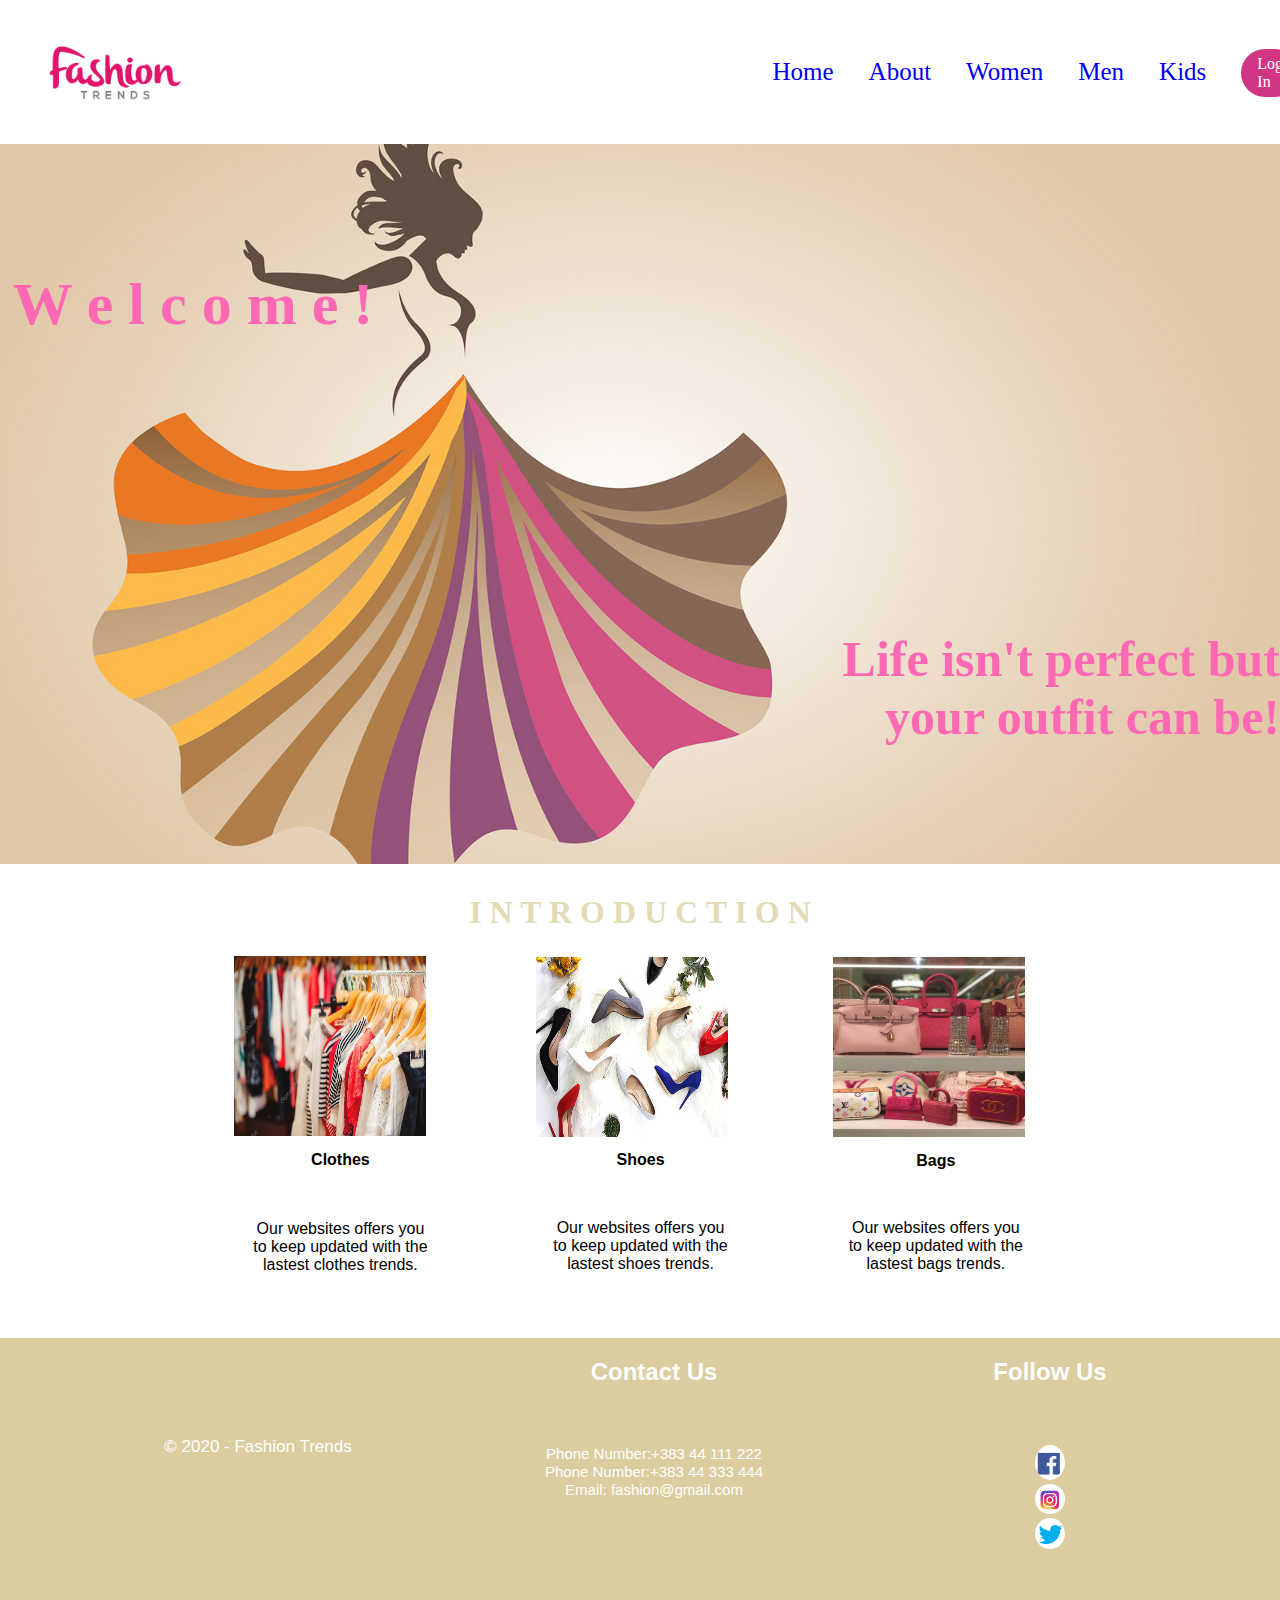
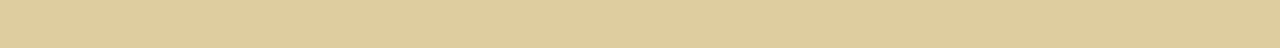
==== index.html @ 4dcac2fa "First commit" ====
<!DOCTYPE html>
<html>
    <head>
        <meta name="viewport" content="width=device-width, initial-scale=1.0">
        <title>Fashion Trends</title>
        <link href="Fashion.css" rel="stylesheet" type="text/css"/>
    </head>
    <body>
        <header>
            <div id="content">
                    <div id ="Header">
                        <div id ="Logo">
                            <ul>
                                <li><a href="index.html"><img class = "foto" src="fashion.png"/></a></li>
                            </ul>
                        
                        </div>  
                            <div id = "Elementet">
                                <ul>
                                    <li><a href="index.html">Home</a></li>
                                    <li><a href="aboutUs.html">About</a></li>
                                    <li><a href="Women.html">Women</a></li>
                                    <li><a href="Men.html">Men</a></li>
                                    <li><a href="Kids.html">Kids</a></li>
                                    <li><a class="login" href="login.html">Log In</a></li>                              
                                </ul>
                           </div> 
                     </div> 
                 </div>                 
        </header>
        <main>
            <div class ="container">
                <img id="img"  src = "foto1.jpg">
                    <h4>W e l c o m e !</h4>
                      <h3>Life isn't perfect but your outfit can be!</h3>
            </div>  

            <div class="intro">
                <h1>I N T R O D U C T I O N</h1>
            </div>

                <div class='Permbajtja'>
                    <div class='box'>
                        <img src="foto3.jpg">
                        <h4>Clothes</h4>
                        <p>Our websites offers you to keep updated with the lastest clothes trends. </p>
                    </div>
                    <div class='box'>
                        <img src="foto5.jpg">
                        <h4>Shoes</h4>
                        <p>Our websites offers you to keep updated with the lastest shoes trends. </p>
                    </div>
                    <div class='box'>
                        <img src="foto6.jpg">
                        <h4>Bags</h4>
                        <p>Our websites offers you to keep updated with the lastest bags trends.</p>
                    </div>
                </div>
        </main>
        <footer>

            <div id ="footer">  
                <div class="footer-wrapper">
                    <div class="Permbajtja2">
                        <p>&copy; 2020 - Fashion Trends</p>
                    </div>
                 <div class="Permbajtja2">
                     <h2>Contact Us</h2>
                    <ul>
                        <li><a href="#">Phone Number:+383 44 111 222</a></li>
                        <li><a href="#">Phone Number:+383 44 333 444</a></li>
                        <li><a href="#">Email: fashion@gmail.com</a></li>
                    </ul>
                 </div>
                <div class="Permbajtja2">
                 <h2>Follow Us</h2>
                 <ul>
                     <li><img class ="fit" src = "facebook.png"></li>
                     <li><img class ="fit" src = "instagram.png"></li>
                     <li><img class ="fit" src = "twitter.png"></li>
                 </ul>
                 </div>  
            </div> 
            </div>
        </footer>
    </body>
</html>
---- Fashion.css ----
*{
    margin:0;
    padding: 0;
}


#content{
    width: 100%;
    height: 100%;
    margin: 0 auto;
    
}


#Logo ul li img{
    height: 100px;
    width: 200px;
    margin-top: 20%;

}

#Header{
    display: flex;
    flex-direction: row;
    width: 100%;
    min-height: 40px;
    
}

#Logo ul{
    display: flex;
    flex-direction: row;
    align-content: center;
    align-items: center ;
}

#Logo ul li{
    list-style: none;
    margin-left: 15px;
}

#Elementet ul{
    display: flex;
    flex-direction: row;
    align-content: right;
    align-items: center ;
    justify-content: space-around;
    margin-left: 50%;
       
}

#Elementet{
    display: flex;
    justify-content: space-around;
    flex: 1;
}

#Elementet ul li{
    list-style: none;
    margin-left: 15px;
    padding: 10px;
    font-size: 25px;
}

li a {
   text-decoration: none;

}

li a:hover{
     color: hotpink;
}

.login{
    color: white;
    background: rgb(209, 54, 132);
    border-radius: 50px;
    display: inline-flex;
    justify-content: center;
    padding: 0.375rem 1rem;
    font-size: 16px;
}


#img{
    width: 100vw;
    height: 80vh;
}

.container h3{
    font-size: 50px;
    font-family: Edwardian Script ITC;
    word-spacing: 10%;
    text-align: right;
    color: hotpink;
    position: absolute;
    left: 62%;
    top: 70%;
}

.container h4{
    font-size: 60px;
    font-family: Edwardian Script ITC;
    word-spacing: 10%;
    text-align: right;
    color: hotpink;
    position: absolute;
    left: 1%;
    top: 30%;
}





.intro>h1 {
    margin-top: 2%;
    text-align: center;
    margin-bottom: 2%;
    color: rgba(204, 182, 109, 0.527);
}

.Permbajtja {
    display: flex;
    justify-content: space-between;
    width: 70%;
    position: relative;
    left: 10%;
    flex-direction: row;
}

.box {
    display: flex;
    flex-direction: column;
    justify-content: center;
    text-align: center;
}

.box>h4 {
    margin: 20px 0;
    margin-left: 40%;
    font-family: sans-serif;
    margin-top: 5%;
}

.box p {
    font-weight: 100;
    margin-left: 40%;
    font-family: sans-serif;
    margin-top: 10%;
}

.box img {
    width: 15vw;
    height: 20vh;
    left: 35%;
    position: relative;
    

}

#footer{
    width: 100vw;
    height: 30vh;
    padding: 20px;
    margin-top: 5%;
    background-color: rgba(194, 171, 96, 0.596);
    position: relative;
    text-align: center;
    display: flex;
    
}


 .Permbajtja2{
     width: 33%;
     float: left;
     color: rgb(255, 255, 255);
     font-family:-apple-system, BlinkMacSystemFont, 'Segoe UI', Roboto, Oxygen, Ubuntu, Cantarell, 'Open Sans', 'Helvetica Neue', sans-serif;
     
     
 }

 .Permbajtja2 .fit{
    font-size: 20px;
    text-decoration: none;
    width: 30px;
    border-radius: 50%;
    position: relative;
}

.Permbajtja2 ul{
    margin: 0;
    padding:0;
    list-style: none;
    margin-top: 15%;
    
   
}

 .Permbajtja2 ul a{
     text-decoration: none;
     color: rgb(255, 255, 255);
     font-size: 15px;
}

 .Permbajtja2 p{
     width: 65;
     font-size: 17px;
     margin-top: 20%;

}
.footer-wrapper{
    width: 1200px;
    margin: 0 auto;
 }


.main{
    width: 100vw;
    height: 25vh;
    background-color: hotpink;
}

.main h3{
    margin-left: 15%;
    font-size: 22px;
    color: white;
    position: absolute;
    margin-top: 3%;
    font-family: sans-serif;
    
}

.about img{
    width: 100vw;
    height: 90vh;
    
    
}

.about p{
    font-size: 20px;
    font-family: monospace;
    word-spacing: 10%;
    text-align: right;
    color:white;
    position: absolute;
    left: 60%;
    top: 30%;

}

.offers img{
    width: 100vw;
    height: 100vh;
}


/*WOMEN*/

.sector>h1 {
   
    text-align: center;
    margin-bottom: 2%;
    color: rgb(218, 110, 164);
}

.women {
    display: flex;
    justify-content: space-between;
    width: 90%;
    position: relative;
    left: 2%;
    flex-direction: row;
}

.w-box{
    display: flex;
    flex-direction: column;
    justify-content: center;
    text-align: center;
}

.w-box p {
    margin-left: 20%;
    font-family: sans-serif;
    
}

.w-box img {
    width: 15vw;
    height: 30vh;
    left: 35%;
    position: relative;
    
   

}

#boxes .w-box{
    text-align-last:center;
    width:50%;
    padding:10px;
    margin-left: 20px;
    
}

.p-stili{
    padding:15px;
    background-color: rgb(218, 110, 164);
    color:#ffffff;
    margin-top:30px;
    margin-bottom:10px;

    
    }
 
#boxes .semore{
    background: rgb(235, 238, 193);
    border-radius: 20px;
    justify-content: center;
    font-size: 8px;
    width: 20%;
    padding: 10px;
    margin-left: 50%;
    color: white;
    
   
 }
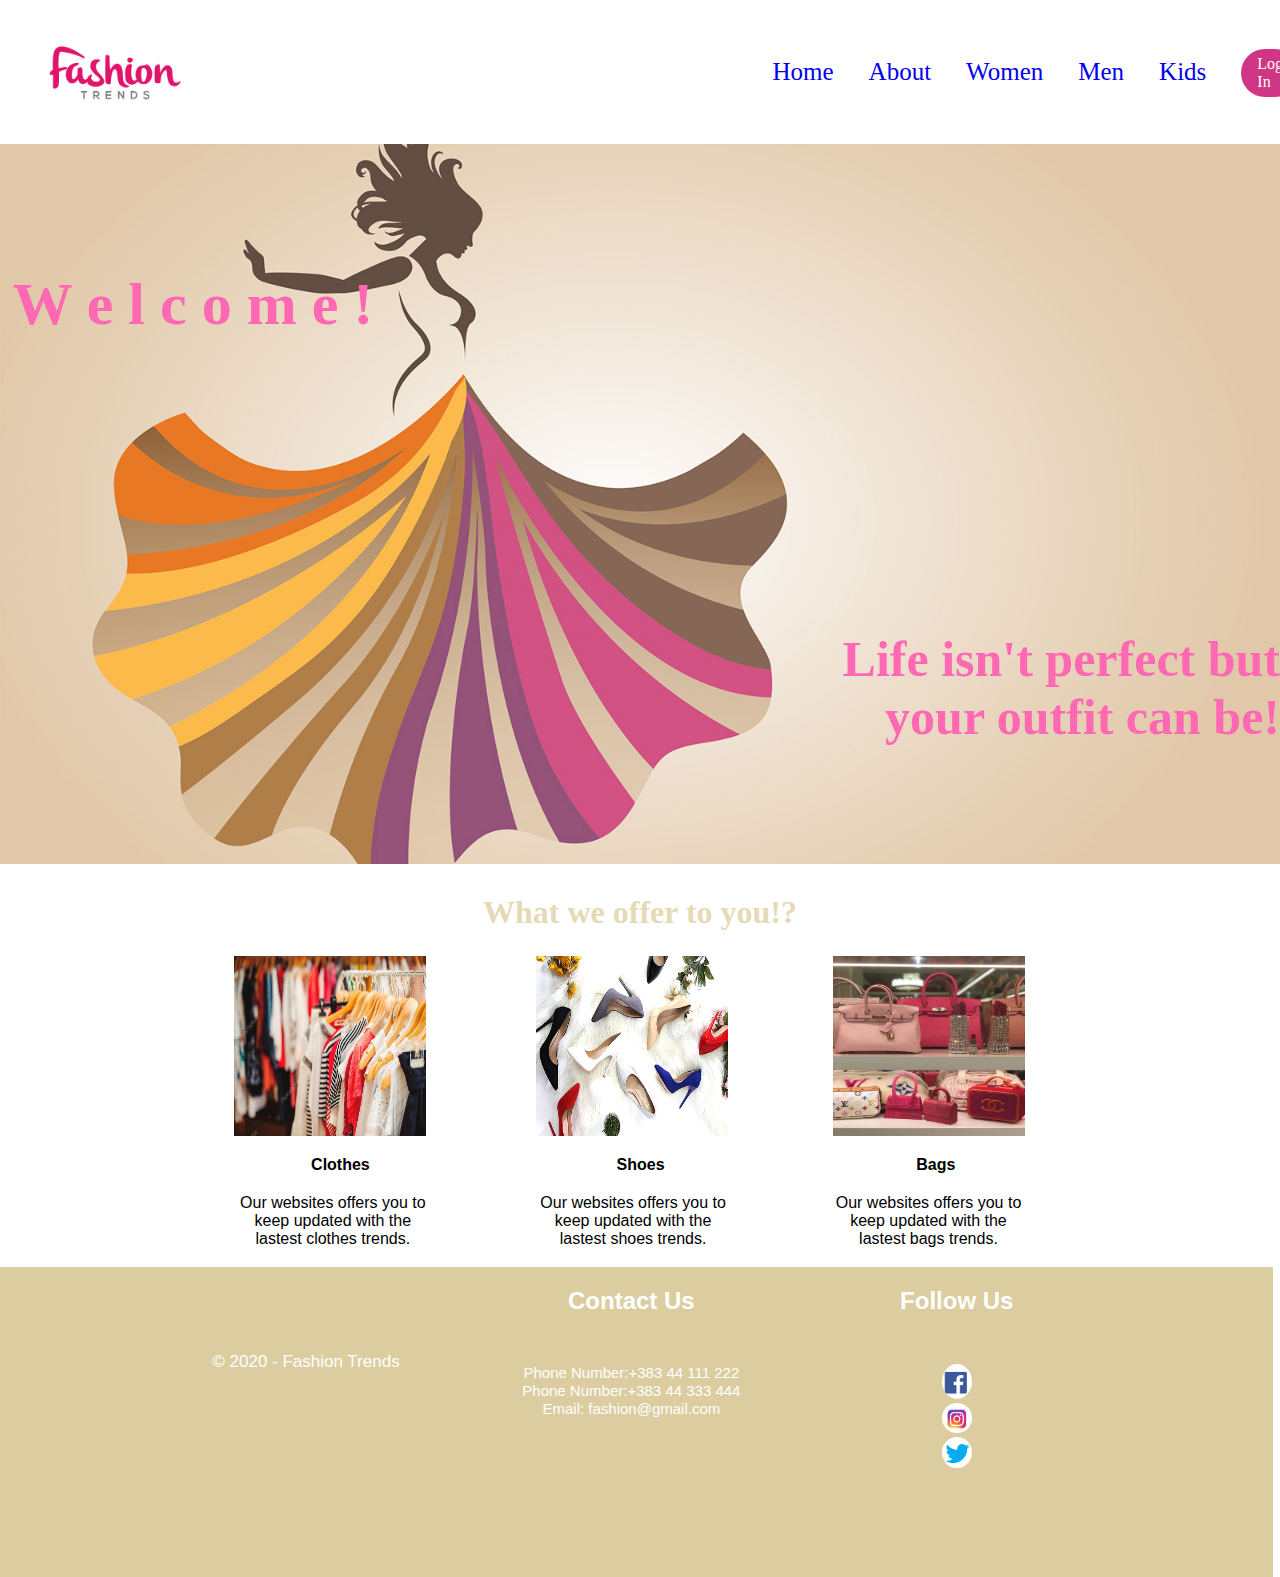
==== commit 9c50d50d: "todaynew" ====
--- a/index.html
+++ b/index.html
@@ -36,7 +36,7 @@
             </div>  
 
             <div class="intro">
-                <h1>I N T R O D U C T I O N</h1>
+                <h1>What we offer to you!?</h1>
             </div>
 
                 <div class='Permbajtja'>
--- a/Fashion.css
+++ b/Fashion.css
@@ -140,14 +140,14 @@
     margin: 20px 0;
     margin-left: 40%;
     font-family: sans-serif;
-    margin-top: 5%;
+    
 }
 
 .box p {
     font-weight: 100;
-    margin-left: 40%;
+    margin-left: 35%;
     font-family: sans-serif;
-    margin-top: 10%;
+   margin-bottom: 2%;
 }
 
 .box img {
@@ -160,10 +160,10 @@
 }
 
 #footer{
-    width: 100vw;
+    width: 96.3vw;
     height: 30vh;
     padding: 20px;
-    margin-top: 5%;
+    margin-top: 1%;
     background-color: rgba(194, 171, 96, 0.596);
     position: relative;
     text-align: center;
@@ -211,7 +211,7 @@
 
 }
 .footer-wrapper{
-    width: 1200px;
+    width: 80%;
     margin: 0 auto;
  }
 
@@ -328,4 +328,147 @@
     
    
  }
-    +.sector1>h1{
+    text-align: center;
+    margin-bottom: 2%;
+    color:black;
+}
+ 
+
+
+
+#m-foto{
+    width: 70vw;
+    height:60vh;
+    margin-left: 15%;
+    margin-top: 3%;
+}
+
+.men {
+    display: flex;
+    justify-content: space-between;
+    width: 90%;
+    position: relative;
+    left: 2%;
+    flex-direction: row;
+}
+
+.m-box{
+    display: flex;
+    flex-direction: column;
+    justify-content: center;
+    text-align: center;
+    margin-top: 5%;
+}
+
+.m-box p {
+    margin-left: 20%;
+    font-family: sans-serif;
+    
+}
+
+.m-box img {
+    width: 15vw;
+    height: 30vh;
+    left: 35%;
+    position: relative;
+    
+   
+
+}
+
+#bx .m-box{
+    text-align-last:center;
+    width:50%;
+    padding:10px;
+    margin-left: 20px;
+    
+}
+
+.Stili{
+    padding:15px;
+    background-color:black;
+    color:#ffffff;
+    margin-top:30px;
+    margin-bottom:10px;
+}
+
+.color{
+    background-color: rgb(170, 168, 168);
+}
+
+#Linku{
+  text-align: center;
+  margin-top: 1%;
+  font-size: 20px;
+  font-family: 'Courier New', Courier, monospace;
+  color:black;
+}
+
+#k-foto{
+    width: 70vw;
+    height:60vh; 
+    margin-left: 2%;
+    
+}
+
+.sector2>h1{
+    text-align: center;
+    margin-bottom: 2%;
+    color:rgb(219, 183, 106);
+}
+
+
+.kids {
+    display: flex;
+    justify-content: space-between;
+    width: 90%;
+    position: relative;
+    left: 2%;
+    flex-direction: row;
+}
+
+.k-box{
+    display: flex;
+    flex-direction: column;
+    justify-content: center;
+    text-align: center;
+    margin-top: 1%;
+}
+
+
+.k-box img {
+    width: 15vw;
+    height: 30vh;
+    left: 35%;
+    position: relative;
+    
+   
+
+}
+
+#bxo .k-box{
+    text-align-last:center;
+    width:50%;
+    padding:10px;
+    margin-left: 20px;
+    margin-bottom: 5%;
+    
+}
+
+#k-txt{
+    text-align: center;
+    font-family: Edwardian Script ITC;
+    font-size: 20px;
+    
+}
+
+.k-color{
+    background-color: rgb(190, 209, 221);
+}
+
+.foto-txt{
+    text-align: center;
+    font-family: Edwardian Script ITC;
+    font-size: 20px;
+}
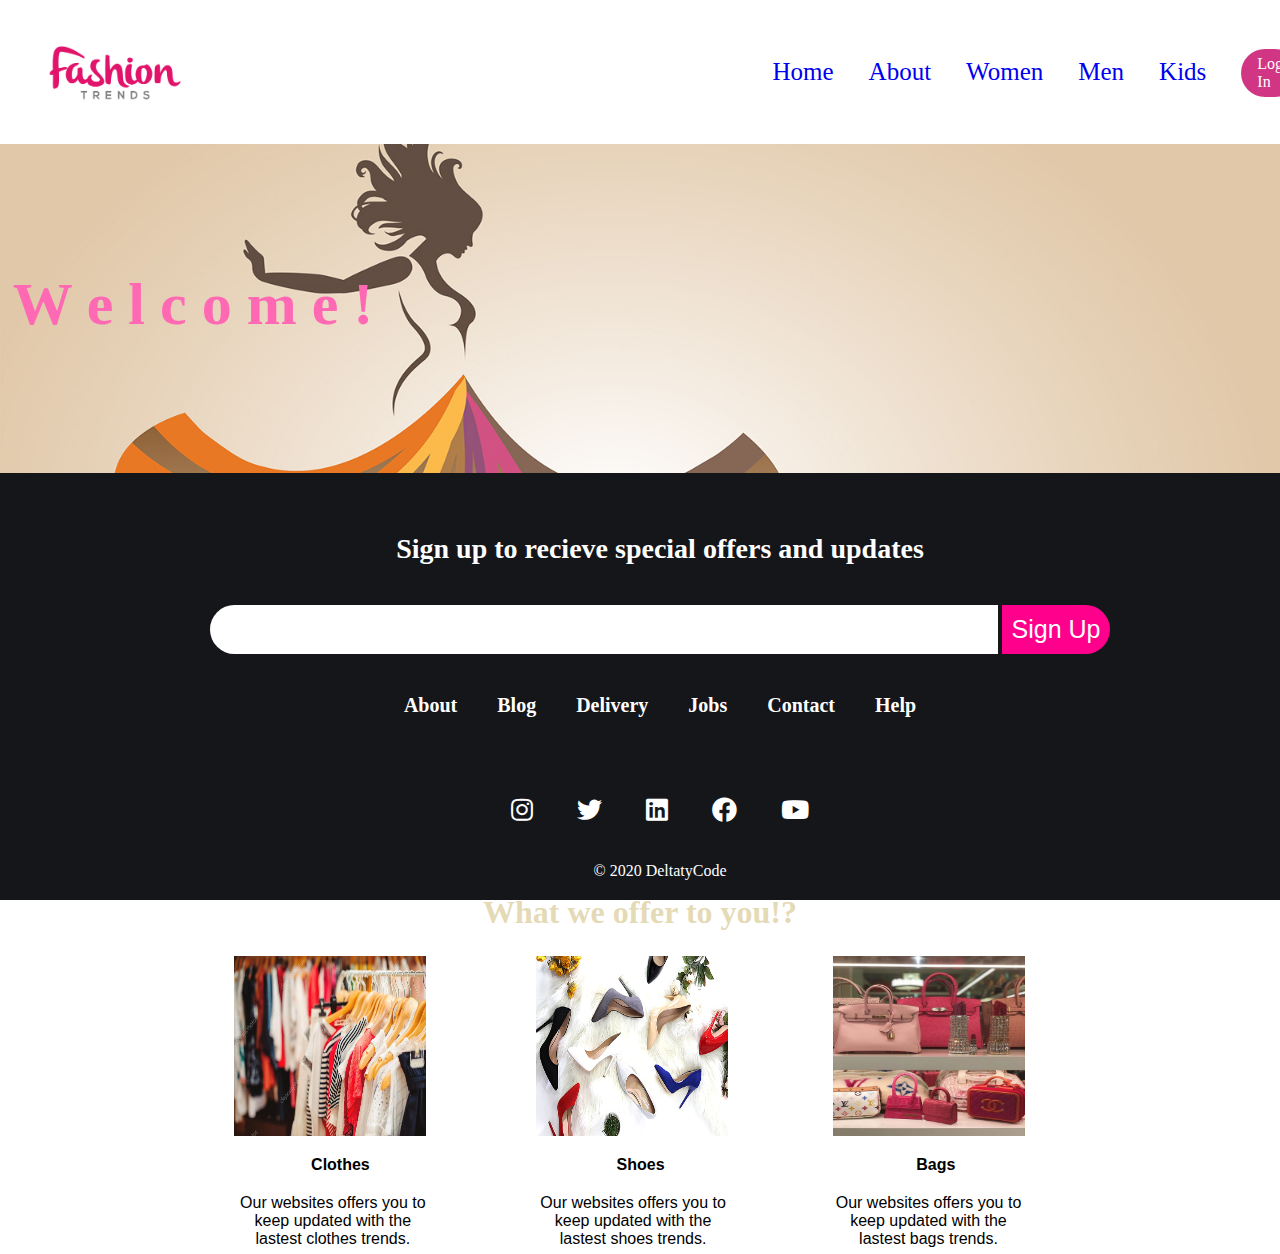
==== commit 11047c09: "index" ====
--- a/index.html
+++ b/index.html
@@ -4,6 +4,7 @@
         <meta name="viewport" content="width=device-width, initial-scale=1.0">
         <title>Fashion Trends</title>
         <link href="Fashion.css" rel="stylesheet" type="text/css"/>
+        <link rel="stylesheet" href="https://cdnjs.cloudflare.com/ajax/libs/font-awesome/5.15.1/css/all.min.css" />
     </head>
     <body>
         <header>
@@ -58,31 +59,29 @@
                 </div>
         </main>
         <footer>
-
-            <div id ="footer">  
-                <div class="footer-wrapper">
-                    <div class="Permbajtja2">
-                        <p>&copy; 2020 - Fashion Trends</p>
-                    </div>
-                 <div class="Permbajtja2">
-                     <h2>Contact Us</h2>
-                    <ul>
-                        <li><a href="#">Phone Number:+383 44 111 222</a></li>
-                        <li><a href="#">Phone Number:+383 44 333 444</a></li>
-                        <li><a href="#">Email: fashion@gmail.com</a></li>
-                    </ul>
-                 </div>
-                <div class="Permbajtja2">
-                 <h2>Follow Us</h2>
-                 <ul>
-                     <li><img class ="fit" src = "facebook.png"></li>
-                     <li><img class ="fit" src = "instagram.png"></li>
-                     <li><img class ="fit" src = "twitter.png"></li>
-                 </ul>
-                 </div>  
-            </div> 
+            <p class="text">Sign up to recieve special offers and updates</p>
+            <form>
+                <input type="email" required>
+                <input type="submit" value="Sign Up">
+            </form>
+            <ul class="list-footer">
+                <li><a href="#">About</a></li>
+                <li><a href="#">Blog</a></li>
+                <li><a href="#">Delivery</a></li>
+                <li><a href="#">Jobs</a></li>
+                <li><a href="#">Contact</a></li>
+                <li><a href="#">Help</a></li>
+            </ul>
+            <div class="social-media">
+                <a href="#"><i class="fab fa-instagram"></i></a>
+                <a href="#"><i class="fab fa-twitter"></i></a>
+                <a href="#"><i class="fab fa-linkedin"></i></a>
+                <a href="#"><i class="fab fa-facebook"></i></a>
+                <a href="#"><i class="fab fa-youtube"></i></a>
             </div>
+            <p class="copyrights">&copy; 2020 DeltatyCode</p>
         </footer>
+    
     </body>
 </html>
 
--- a/Fashion.css
+++ b/Fashion.css
@@ -109,10 +109,6 @@
     top: 30%;
 }
 
-
-
-
-
 .intro>h1 {
     margin-top: 2%;
     text-align: center;
@@ -159,61 +155,6 @@
 
 }
 
-#footer{
-    width: 96.3vw;
-    height: 30vh;
-    padding: 20px;
-    margin-top: 1%;
-    background-color: rgba(194, 171, 96, 0.596);
-    position: relative;
-    text-align: center;
-    display: flex;
-    
-}
-
-
- .Permbajtja2{
-     width: 33%;
-     float: left;
-     color: rgb(255, 255, 255);
-     font-family:-apple-system, BlinkMacSystemFont, 'Segoe UI', Roboto, Oxygen, Ubuntu, Cantarell, 'Open Sans', 'Helvetica Neue', sans-serif;
-     
-     
- }
-
- .Permbajtja2 .fit{
-    font-size: 20px;
-    text-decoration: none;
-    width: 30px;
-    border-radius: 50%;
-    position: relative;
-}
-
-.Permbajtja2 ul{
-    margin: 0;
-    padding:0;
-    list-style: none;
-    margin-top: 15%;
-    
-   
-}
-
- .Permbajtja2 ul a{
-     text-decoration: none;
-     color: rgb(255, 255, 255);
-     font-size: 15px;
-}
-
- .Permbajtja2 p{
-     width: 65;
-     font-size: 17px;
-     margin-top: 20%;
-
-}
-.footer-wrapper{
-    width: 80%;
-    margin: 0 auto;
- }
 
 
 .main{
@@ -235,8 +176,6 @@
 .about img{
     width: 100vw;
     height: 90vh;
-    
-    
 }
 
 .about p{
@@ -248,7 +187,6 @@
     position: absolute;
     left: 60%;
     top: 30%;
-
 }
 
 .offers img{
@@ -472,3 +410,207 @@
     font-family: Edwardian Script ITC;
     font-size: 20px;
 }
+
+
+.cont{
+  margin: auto;
+  width: 30%;
+  height: 20%;
+  
+}
+
+.cont form{
+  width: 60%;
+  height: 50vh;
+  padding: 20px;
+  background: rgba(235, 208, 208, 0.747);
+  
+  text-align: center;
+  font-size: 15px;
+  margin-left: 15%;
+
+}
+
+.cont form h1{
+  text-align: center;
+  margin-bottom: 30px;
+  color: hotpink;
+}
+
+ .form-control{
+  width: 80%;
+  height: 30px;
+  background-color: white;
+  border: 1px solid silver;
+  margin: 10px 0 18px 0;
+  padding: 0 10px;
+  margin-top: 5%;
+  border-radius: 15px;
+
+}
+
+.btn{
+  margin-top: 5%;
+  padding: 2%;
+  width: 20%;
+  background: hotpink;
+  color: white;
+  border: 0px;
+}
+
+#account{
+  margin-top: 10%;
+}
+
+.cont1{
+  margin: auto;
+  width: 30%;
+  height: 20%;
+  
+}
+
+.cont1 form{
+  width: 70%;
+  height: 55vh;
+  padding: 20px;
+  background: rgba(235, 208, 208, 0.747);
+  text-align: center;
+  font-size: 15px;
+  margin-left: 10%;
+
+}
+
+.cont1 form h1{
+  text-align: center;
+  margin-bottom: 30px;
+  color: hotpink;
+}
+
+.form-control1{
+  width: 80%;
+  height: 30px;
+  background-color: white;
+  border: 1px solid silver;
+  margin: 10px 0 18px 0;
+  padding: 0 10px;
+  margin-top: 1%;
+  border-radius: 15px;
+
+}
+
+.bttn{
+  padding: 2%;
+  width: 20%;
+  background: hotpink;
+  color: white;
+  border:0px;
+}
+
+#rg{
+    margin-top: 3%;
+}
+:root {
+    --mycolor: rgb(255,0,140)
+}
+footer {
+    width: 100%;
+    position: fixed;
+    bottom: 0;
+    background: rgb(21,22,26);
+    display: flex;
+    align-items: center;
+    flex-direction: column;
+    text-align: center;
+    color: #fff;
+    padding: 20px;
+}
+.text {
+    font-size: 28px;
+    font-weight: bold;
+    margin: 40px auto;
+}
+footer input[type='email']{
+    width: calc(100vw - 40vw);
+    font-size: 25px;
+    padding: 10px;
+    border-radius: 30px 0 0 30px;
+    outline: none;
+    border: none;
+    color: var(--mycolor);
+}
+footer input[type='submit']{
+    border: none;
+    outline: none;
+    border-radius: 0 30px 30px 0;
+    padding: 10px;
+    color: #fff;
+    background: var(--mycolor);
+    font-size: 25px;
+    cursor: pointer;
+}
+footer input:hover[type='submit'] {background: rgb(219, 3, 154);}
+.list-footer {
+    margin: 40px auto;
+    display: flex;
+    list-style-type: none;
+}
+.list-footer li a {
+    text-decoration: none;
+    color: #fff;
+    font-size: 20px;
+    font-weight: bold;
+    padding: 20px;
+}
+.list-footer li a:hover{color: var(--mycolor);}
+
+.social-media {
+    margin: 20px auto;
+}
+.social-media i {
+    padding: 20px;
+    font-size: 25px;
+    color: #fff;
+}
+.social-media i:hover{
+    color: rgb(2,255,171);
+}
+
+@media(max-width:810px){
+    .text ,  footer input[type='email'] ,
+    footer input[type='submit'] {
+        font-size: 20px;
+    }
+    .list-footer li a {
+        padding: 15px;
+        font-size: 15px;
+    }
+    .social-media i {
+        padding: 10px;
+    }
+}
+@media(max-width:610px){
+    .text ,  footer input[type='email'] ,
+    footer input[type='submit'] {
+        font-size: 14px;
+    }
+    .list-footer li a {
+        padding: 10px;
+        font-size: 12px;
+    }
+    .social-media i {
+       font-size: 15px;
+    }
+}
+@media(max-width:470px){
+    .text {
+        font-size: 12px;
+    }
+    .list-footer li a {
+        padding: 5px;
+    }
+}
+@media(max-width:330px){
+    .text {
+        font-size: 10px;
+    }
+}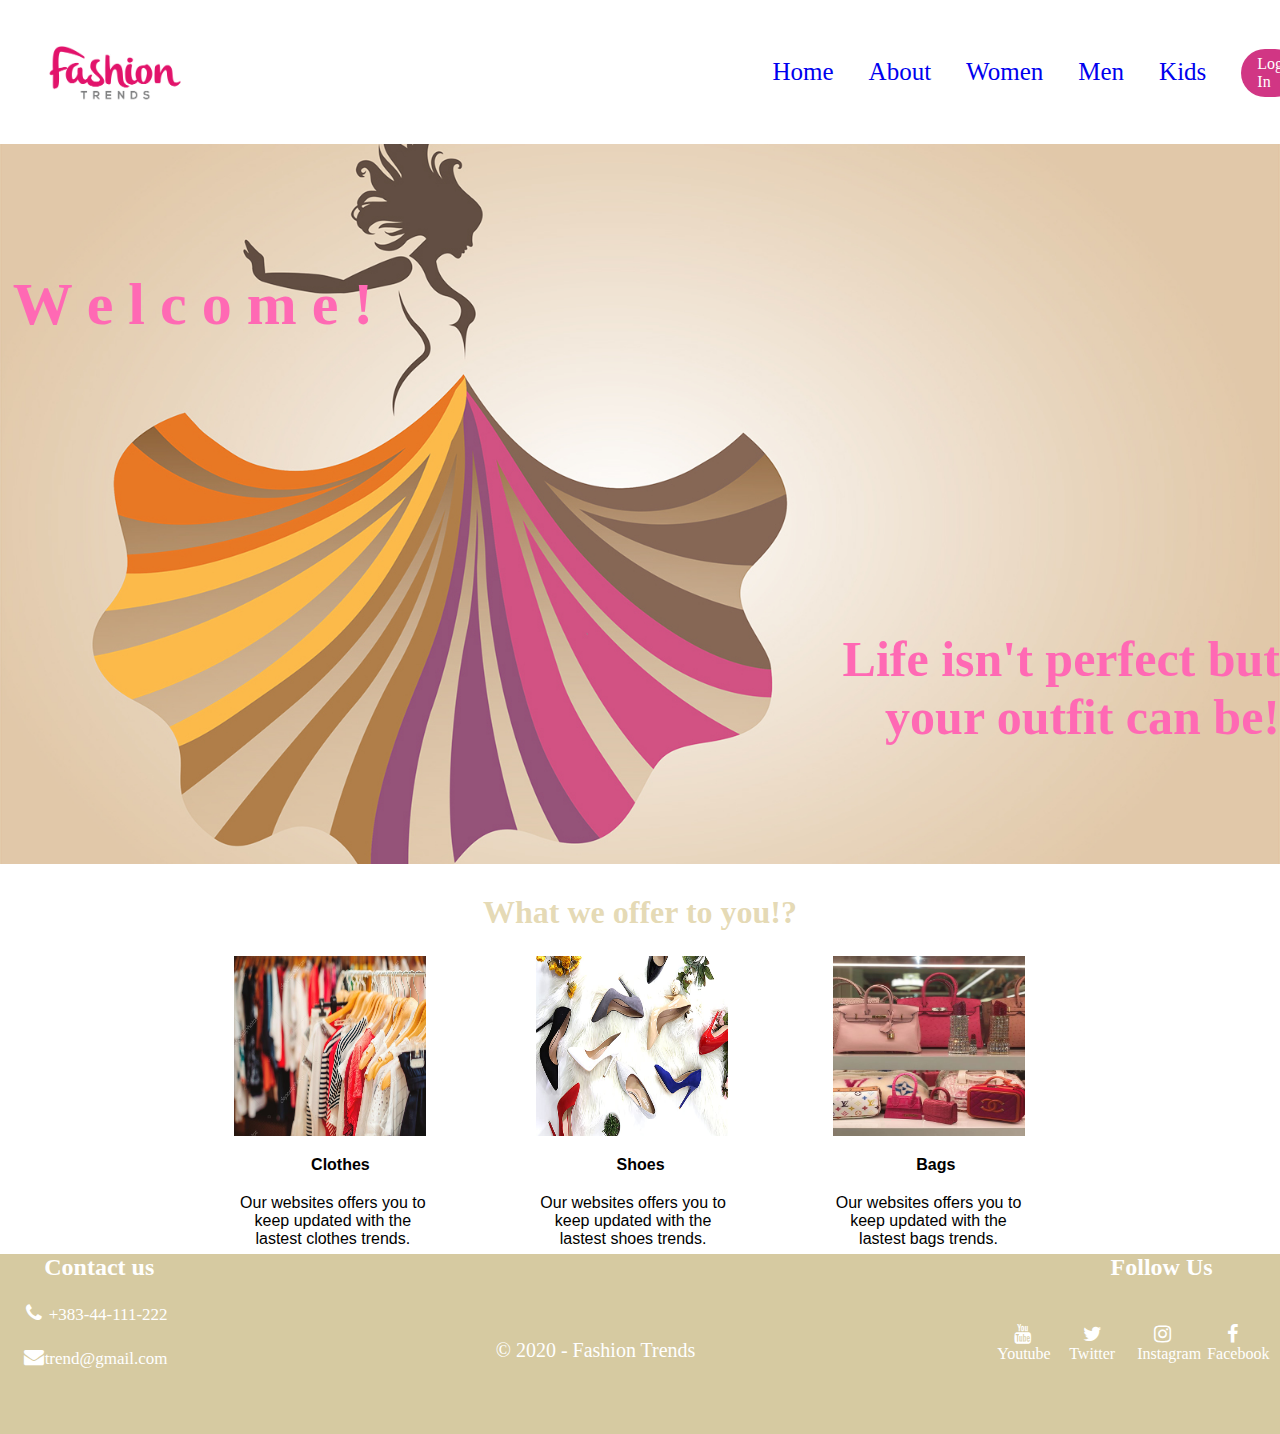
==== commit def34081: "smth" ====
--- a/index.html
+++ b/index.html
@@ -4,7 +4,7 @@
         <meta name="viewport" content="width=device-width, initial-scale=1.0">
         <title>Fashion Trends</title>
         <link href="Fashion.css" rel="stylesheet" type="text/css"/>
-        <link rel="stylesheet" href="https://cdnjs.cloudflare.com/ajax/libs/font-awesome/5.15.1/css/all.min.css" />
+        <link rel="stylesheet" href="https://cdnjs.cloudflare.com/ajax/libs/font-awesome/4.7.0/css/font-awesome.min.css">
     </head>
     <body>
         <header>
@@ -58,28 +58,36 @@
                     </div>
                 </div>
         </main>
+            
         <footer>
-            <p class="text">Sign up to recieve special offers and updates</p>
-            <form>
-                <input type="email" required>
-                <input type="submit" value="Sign Up">
-            </form>
-            <ul class="list-footer">
-                <li><a href="#">About</a></li>
-                <li><a href="#">Blog</a></li>
-                <li><a href="#">Delivery</a></li>
-                <li><a href="#">Jobs</a></li>
-                <li><a href="#">Contact</a></li>
-                <li><a href="#">Help</a></li>
-            </ul>
-            <div class="social-media">
-                <a href="#"><i class="fab fa-instagram"></i></a>
-                <a href="#"><i class="fab fa-twitter"></i></a>
-                <a href="#"><i class="fab fa-linkedin"></i></a>
-                <a href="#"><i class="fab fa-facebook"></i></a>
-                <a href="#"><i class="fab fa-youtube"></i></a>
-            </div>
-            <p class="copyrights">&copy; 2020 DeltatyCode</p>
+            <div id ="f-color">
+                <div class="wrapper">
+                    <div class="single-footer">
+                        <h2 id="cu">Contact us</h2>
+                       <ul>
+                        <li class="pm"><i class="fa fa-phone"></i> <span>+383-44-111-222</span></li>
+                        <li class="pm"><i class="fa fa-envelope"></i><span>trend@gmail.com</span></li>
+    
+                       </ul>
+                    </div>
+                    <div class="single-footer">
+                        <p id="copy">&copy; 2020 - Fashion Trends</p>
+                    </div>
+                
+                <div class="single-footer">
+                    <div class="butona">
+                 <h2 id="fllw">Follow Us</h2>
+                 <ul>
+                     <li  class="butoni"><a href="https://www.facebook.com/"><i class="fa fa-facebook"></i></a><span>Facebook</span></li>
+                     <li  class="butoni"><a href="https://www.instagram.com/"><i class="fa fa-instagram"></i></a><span >Instagram</span></li>
+                     <li  class="butoni"><a href="https://twitter.com/"><i class="fa fa-twitter"></i></a><span>Twitter</span></li>
+                     <li  class="butoni"><a href="https://www.youtube.com/"><i class="fa fa-youtube"></i></a><span>Youtube</span></li>
+                 </ul>
+                 </div>
+                </div> 
+              </div>
+            </div> 
+         
         </footer>
     
     </body>
--- a/Fashion.css
+++ b/Fashion.css
@@ -255,7 +255,7 @@
     }
  
 #boxes .semore{
-    background: rgb(235, 238, 193);
+    background: rgba(219, 145, 213, 0.432);
     border-radius: 20px;
     justify-content: center;
     font-size: 8px;
@@ -263,6 +263,7 @@
     padding: 10px;
     margin-left: 50%;
     color: white;
+    border: 0px;
     
    
  }
@@ -416,6 +417,9 @@
   margin: auto;
   width: 30%;
   height: 20%;
+  margin-bottom: 10%;
+  margin-top: 5%;
+  
   
 }
 
@@ -424,11 +428,9 @@
   height: 50vh;
   padding: 20px;
   background: rgba(235, 208, 208, 0.747);
-  
   text-align: center;
   font-size: 15px;
   margin-left: 15%;
-
 }
 
 .cont form h1{
@@ -466,6 +468,8 @@
   margin: auto;
   width: 30%;
   height: 20%;
+  margin-bottom: 10%;
+  margin-top: 5%;
   
 }
 
@@ -509,108 +513,138 @@
 #rg{
     margin-top: 3%;
 }
-:root {
-    --mycolor: rgb(255,0,140)
-}
-footer {
-    width: 100%;
-    position: fixed;
-    bottom: 0;
-    background: rgb(21,22,26);
-    display: flex;
-    align-items: center;
-    flex-direction: column;
-    text-align: center;
-    color: #fff;
-    padding: 20px;
-}
-.text {
-    font-size: 28px;
+
+ .single-footer{
+     width: 33%;
+     float: left;
+     text-align: center;
+     color: #fff;
+ }
+ .single-footer .fa{
+     padding: 1px;
+     font-size: 20px;
+     text-decoration: none;
+     width: 20px;
+     text-align:center;
+     border-radius: 50%;
+ }
+
+ .single-footer ul{
+     margin: 0;
+     padding:0;
+     list-style: none;
+}
+
+ .single-footer ul a{
+     text-transform: uppercase;
+     text-decoration: none;
+     color: #fff;
+     font-size: 15px;
+}
+
+ .single-footer p{
+     width: 65;
+     font-size: 17px;
+}
+
+#f-color{
+    background-color:rgb(214, 202, 161);
+    width: content;
+    height: 20vh;
+}
+
+.wrapper .butoni{
+    height: 50px;
+    width: 50px;
+    float: right;
+    margin: 0 10px;  
+    margin-top: 10%;
+
+}
+
+#fllw{
+    margin-left: 50%;
+}
+
+#copy{
+    margin-top: 20%;
+    font-size: 20px;
+    margin-right: 18%;
+}
+
+.pm{
+    margin-top: 5%;
+    margin-right: 55%;
+    font-size: 17px;
+}
+
+#cu{
+    margin-right: 53%;
+}
+
+.butoni{
+    margin-top: 5%;
+}
+
+.slideshow-container {
+    max-width: 1000px;
+    position: relative;
+    margin: auto;
+   
+    
+  }
+
+.slideshow-container .mySlides img{
+   max-width: 500vw;
+}
+  
+  /* Hide the images by default */
+  .mySlides {
+    display: none;
+  }
+  
+  /* Next & previous buttons */
+  .prev, .next {
+    cursor: pointer;
+    position: absolute;
+    top: 50%;
+    width: auto;
+    margin-top: -22px;
+    padding: 16px;
+    color: white;
     font-weight: bold;
-    margin: 40px auto;
-}
-footer input[type='email']{
-    width: calc(100vw - 40vw);
-    font-size: 25px;
-    padding: 10px;
-    border-radius: 30px 0 0 30px;
-    outline: none;
-    border: none;
-    color: var(--mycolor);
-}
-footer input[type='submit']{
-    border: none;
-    outline: none;
-    border-radius: 0 30px 30px 0;
-    padding: 10px;
-    color: #fff;
-    background: var(--mycolor);
-    font-size: 25px;
-    cursor: pointer;
-}
-footer input:hover[type='submit'] {background: rgb(219, 3, 154);}
-.list-footer {
-    margin: 40px auto;
-    display: flex;
-    list-style-type: none;
-}
-.list-footer li a {
-    text-decoration: none;
-    color: #fff;
-    font-size: 20px;
-    font-weight: bold;
-    padding: 20px;
-}
-.list-footer li a:hover{color: var(--mycolor);}
-
-.social-media {
-    margin: 20px auto;
-}
-.social-media i {
-    padding: 20px;
-    font-size: 25px;
-    color: #fff;
-}
-.social-media i:hover{
-    color: rgb(2,255,171);
-}
-
-@media(max-width:810px){
-    .text ,  footer input[type='email'] ,
-    footer input[type='submit'] {
-        font-size: 20px;
-    }
-    .list-footer li a {
-        padding: 15px;
-        font-size: 15px;
-    }
-    .social-media i {
-        padding: 10px;
-    }
-}
-@media(max-width:610px){
-    .text ,  footer input[type='email'] ,
-    footer input[type='submit'] {
-        font-size: 14px;
-    }
-    .list-footer li a {
-        padding: 10px;
-        font-size: 12px;
-    }
-    .social-media i {
-       font-size: 15px;
-    }
-}
-@media(max-width:470px){
-    .text {
-        font-size: 12px;
-    }
-    .list-footer li a {
-        padding: 5px;
-    }
-}
-@media(max-width:330px){
-    .text {
-        font-size: 10px;
-    }
-}+    font-size: 18px;
+    transition: 0.6s ease;
+    border-radius: 0 3px 3px 0;
+    user-select: none;
+  }
+  
+  /* Position the "next button" to the right */
+  .next {
+    right: 0;
+    border-radius: 3px 0 0 3px;
+  }
+  
+  /* On hover, add a black background color with a little bit see-through */
+  .prev:hover, .next:hover {
+    background-color: rgb(190, 35, 113);
+  }
+  
+  /* Caption text */
+
+  /* Fading animation */
+  .fade {
+    -webkit-animation-name: fade;
+    -webkit-animation-duration: 1.5s;
+    animation-name: fade;
+    animation-duration: 1.5s;
+  }
+  
+#bout{
+    font-size: 22px;
+    font-family: 'Times New Roman', Times, serif;
+    color: rgb(189, 33, 111);
+    border-width: 20px;
+    text-align: center;
+    
+}
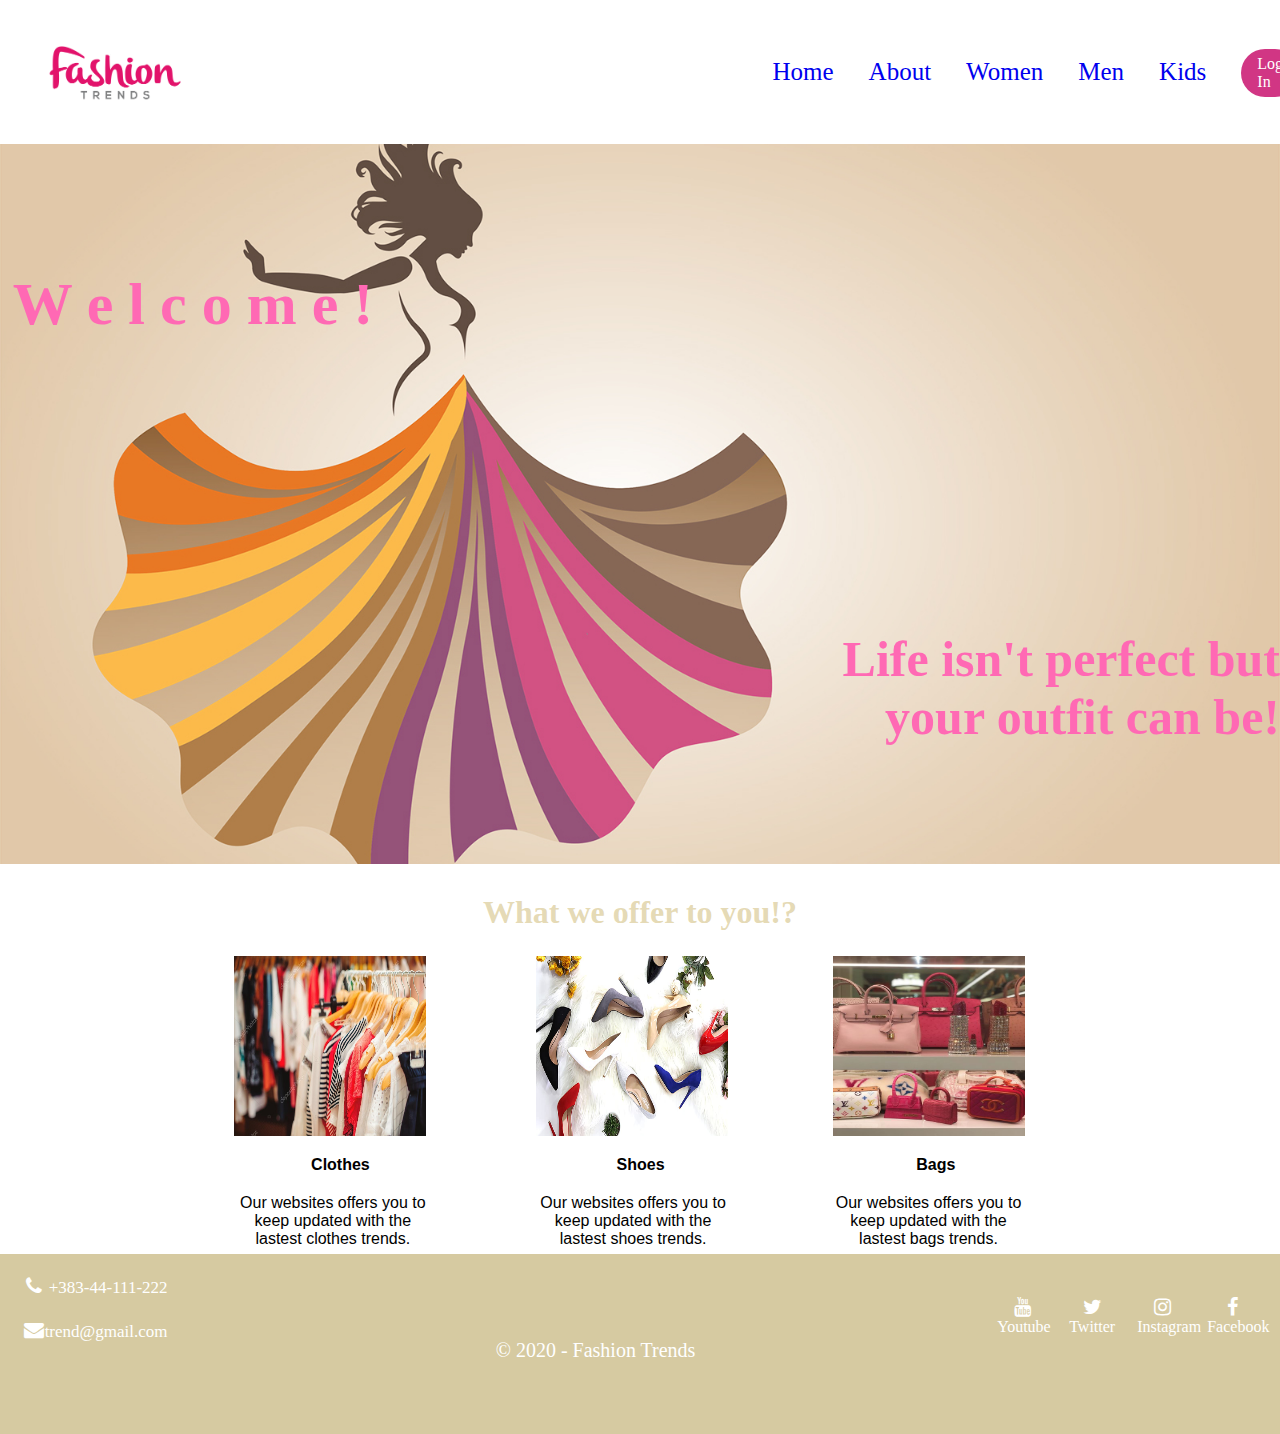
==== commit 76e179c1: "finale" ====
--- a/index.html
+++ b/index.html
@@ -63,7 +63,6 @@
             <div id ="f-color">
                 <div class="wrapper">
                     <div class="single-footer">
-                        <h2 id="cu">Contact us</h2>
                        <ul>
                         <li class="pm"><i class="fa fa-phone"></i> <span>+383-44-111-222</span></li>
                         <li class="pm"><i class="fa fa-envelope"></i><span>trend@gmail.com</span></li>
@@ -76,7 +75,6 @@
                 
                 <div class="single-footer">
                     <div class="butona">
-                 <h2 id="fllw">Follow Us</h2>
                  <ul>
                      <li  class="butoni"><a href="https://www.facebook.com/"><i class="fa fa-facebook"></i></a><span>Facebook</span></li>
                      <li  class="butoni"><a href="https://www.instagram.com/"><i class="fa fa-instagram"></i></a><span >Instagram</span></li>
--- a/Fashion.css
+++ b/Fashion.css
@@ -3,28 +3,25 @@
     padding: 0;
 }
 
+ /*INDEX*/
 
 #content{
     width: 100%;
     height: 100%;
-    margin: 0 auto;
-    
-}
-
+    margin: 0 auto;  
+}
 
 #Logo ul li img{
     height: 100px;
     width: 200px;
     margin-top: 20%;
-
 }
 
 #Header{
     display: flex;
     flex-direction: row;
     width: 100%;
-    min-height: 40px;
-    
+    min-height: 40px;   
 }
 
 #Logo ul{
@@ -45,8 +42,7 @@
     align-content: right;
     align-items: center ;
     justify-content: space-around;
-    margin-left: 50%;
-       
+    margin-left: 50%;       
 }
 
 #Elementet{
@@ -64,7 +60,6 @@
 
 li a {
    text-decoration: none;
-
 }
 
 li a:hover{
@@ -81,12 +76,10 @@
     font-size: 16px;
 }
 
-
 #img{
     width: 100vw;
     height: 80vh;
 }
-
 .container h3{
     font-size: 50px;
     font-family: Edwardian Script ITC;
@@ -97,7 +90,6 @@
     left: 62%;
     top: 70%;
 }
-
 .container h4{
     font-size: 60px;
     font-family: Edwardian Script ITC;
@@ -108,14 +100,12 @@
     left: 1%;
     top: 30%;
 }
-
 .intro>h1 {
     margin-top: 2%;
     text-align: center;
     margin-bottom: 2%;
     color: rgba(204, 182, 109, 0.527);
 }
-
 .Permbajtja {
     display: flex;
     justify-content: space-between;
@@ -124,487 +114,104 @@
     left: 10%;
     flex-direction: row;
 }
-
 .box {
     display: flex;
     flex-direction: column;
     justify-content: center;
     text-align: center;
 }
-
 .box>h4 {
     margin: 20px 0;
     margin-left: 40%;
     font-family: sans-serif;
     
 }
-
 .box p {
     font-weight: 100;
     margin-left: 35%;
     font-family: sans-serif;
    margin-bottom: 2%;
 }
-
 .box img {
     width: 15vw;
     height: 20vh;
     left: 35%;
-    position: relative;
-    
-
-}
-
-
-
-.main{
-    width: 100vw;
-    height: 25vh;
-    background-color: hotpink;
-}
-
-.main h3{
-    margin-left: 15%;
-    font-size: 22px;
-    color: white;
-    position: absolute;
-    margin-top: 3%;
-    font-family: sans-serif;
-    
-}
-
-.about img{
-    width: 100vw;
-    height: 90vh;
-}
-
-.about p{
+    position: relative;  
+}
+ /*FOOTER*/
+
+.single-footer{
+    width: 33%;
+    float: left;
+    text-align: center;
+    color: #fff;
+}
+.single-footer .fa{
+    padding: 1px;
     font-size: 20px;
-    font-family: monospace;
-    word-spacing: 10%;
-    text-align: right;
-    color:white;
-    position: absolute;
-    left: 60%;
-    top: 30%;
-}
-
-.offers img{
-    width: 100vw;
-    height: 100vh;
-}
-
-
-/*WOMEN*/
-
-.sector>h1 {
-   
-    text-align: center;
-    margin-bottom: 2%;
-    color: rgb(218, 110, 164);
-}
-
-.women {
-    display: flex;
-    justify-content: space-between;
-    width: 90%;
-    position: relative;
-    left: 2%;
-    flex-direction: row;
-}
-
-.w-box{
-    display: flex;
-    flex-direction: column;
-    justify-content: center;
-    text-align: center;
-}
-
-.w-box p {
-    margin-left: 20%;
-    font-family: sans-serif;
-    
-}
-
-.w-box img {
-    width: 15vw;
-    height: 30vh;
-    left: 35%;
-    position: relative;
-    
-   
-
-}
-
-#boxes .w-box{
-    text-align-last:center;
-    width:50%;
-    padding:10px;
-    margin-left: 20px;
-    
-}
-
-.p-stili{
-    padding:15px;
-    background-color: rgb(218, 110, 164);
-    color:#ffffff;
-    margin-top:30px;
-    margin-bottom:10px;
-
-    
-    }
- 
-#boxes .semore{
-    background: rgba(219, 145, 213, 0.432);
-    border-radius: 20px;
-    justify-content: center;
-    font-size: 8px;
-    width: 20%;
-    padding: 10px;
-    margin-left: 50%;
-    color: white;
-    border: 0px;
-    
-   
+    text-decoration: none;
+    width: 20px;
+    text-align:center;
+    border-radius: 50%;
+}
+.single-footer ul{
+    margin: 0;
+    padding:0;
+    list-style: none;
+}
+.single-footer ul a{
+    text-transform: uppercase;
+    text-decoration: none;
+    color: #fff;
+    font-size: 15px;
+}
+.single-footer p{
+    width: 65;
+    font-size: 17px;
+}
+#f-color{
+   background-color:rgb(214, 202, 161);
+   width: content;
+   height: 20vh;
+}
+.wrapper .butoni{
+   height: 50px;
+   width: 50px;
+   float: right;
+   margin: 0 10px;  
+   margin-top: 10%;
+}
+#copy{
+   margin-top: 20%;
+   font-size: 20px;
+   margin-right: 18%;
+}
+.pm{
+   margin-top: 5%;
+   margin-right: 55%;
+   font-size: 17px;
+}
+.butoni{
+   margin-top: 5%;
+}
+
+/*ABOUT US*/
+
+.slideshow {
+    max-width: 1000px;
+    position: relative;
+    margin: auto;   
  }
-.sector1>h1{
-    text-align: center;
-    margin-bottom: 2%;
-    color:black;
-}
- 
-
-
-
-#m-foto{
-    width: 70vw;
-    height:60vh;
-    margin-left: 15%;
-    margin-top: 3%;
-}
-
-.men {
-    display: flex;
-    justify-content: space-between;
-    width: 90%;
-    position: relative;
-    left: 2%;
-    flex-direction: row;
-}
-
-.m-box{
-    display: flex;
-    flex-direction: column;
-    justify-content: center;
-    text-align: center;
-    margin-top: 5%;
-}
-
-.m-box p {
-    margin-left: 20%;
-    font-family: sans-serif;
-    
-}
-
-.m-box img {
-    width: 15vw;
-    height: 30vh;
-    left: 35%;
-    position: relative;
-    
-   
-
-}
-
-#bx .m-box{
-    text-align-last:center;
-    width:50%;
-    padding:10px;
-    margin-left: 20px;
-    
-}
-
-.Stili{
-    padding:15px;
-    background-color:black;
-    color:#ffffff;
-    margin-top:30px;
-    margin-bottom:10px;
-}
-
-.color{
-    background-color: rgb(170, 168, 168);
-}
-
-#Linku{
-  text-align: center;
-  margin-top: 1%;
-  font-size: 20px;
-  font-family: 'Courier New', Courier, monospace;
-  color:black;
-}
-
-#k-foto{
-    width: 70vw;
-    height:60vh; 
-    margin-left: 2%;
-    
-}
-
-.sector2>h1{
-    text-align: center;
-    margin-bottom: 2%;
-    color:rgb(219, 183, 106);
-}
-
-
-.kids {
-    display: flex;
-    justify-content: space-between;
-    width: 90%;
-    position: relative;
-    left: 2%;
-    flex-direction: row;
-}
-
-.k-box{
-    display: flex;
-    flex-direction: column;
-    justify-content: center;
-    text-align: center;
-    margin-top: 1%;
-}
-
-
-.k-box img {
-    width: 15vw;
-    height: 30vh;
-    left: 35%;
-    position: relative;
-    
-   
-
-}
-
-#bxo .k-box{
-    text-align-last:center;
-    width:50%;
-    padding:10px;
-    margin-left: 20px;
-    margin-bottom: 5%;
-    
-}
-
-#k-txt{
-    text-align: center;
-    font-family: Edwardian Script ITC;
-    font-size: 20px;
-    
-}
-
-.k-color{
-    background-color: rgb(190, 209, 221);
-}
-
-.foto-txt{
-    text-align: center;
-    font-family: Edwardian Script ITC;
-    font-size: 20px;
-}
-
-
-.cont{
-  margin: auto;
-  width: 30%;
-  height: 20%;
-  margin-bottom: 10%;
-  margin-top: 5%;
-  
-  
-}
-
-.cont form{
-  width: 60%;
-  height: 50vh;
-  padding: 20px;
-  background: rgba(235, 208, 208, 0.747);
-  text-align: center;
-  font-size: 15px;
-  margin-left: 15%;
-}
-
-.cont form h1{
-  text-align: center;
-  margin-bottom: 30px;
-  color: hotpink;
-}
-
- .form-control{
-  width: 80%;
-  height: 30px;
-  background-color: white;
-  border: 1px solid silver;
-  margin: 10px 0 18px 0;
-  padding: 0 10px;
-  margin-top: 5%;
-  border-radius: 15px;
-
-}
-
-.btn{
-  margin-top: 5%;
-  padding: 2%;
-  width: 20%;
-  background: hotpink;
-  color: white;
-  border: 0px;
-}
-
-#account{
-  margin-top: 10%;
-}
-
-.cont1{
-  margin: auto;
-  width: 30%;
-  height: 20%;
-  margin-bottom: 10%;
-  margin-top: 5%;
-  
-}
-
-.cont1 form{
-  width: 70%;
-  height: 55vh;
-  padding: 20px;
-  background: rgba(235, 208, 208, 0.747);
-  text-align: center;
-  font-size: 15px;
-  margin-left: 10%;
-
-}
-
-.cont1 form h1{
-  text-align: center;
-  margin-bottom: 30px;
-  color: hotpink;
-}
-
-.form-control1{
-  width: 80%;
-  height: 30px;
-  background-color: white;
-  border: 1px solid silver;
-  margin: 10px 0 18px 0;
-  padding: 0 10px;
-  margin-top: 1%;
-  border-radius: 15px;
-
-}
-
-.bttn{
-  padding: 2%;
-  width: 20%;
-  background: hotpink;
-  color: white;
-  border:0px;
-}
-
-#rg{
-    margin-top: 3%;
-}
-
- .single-footer{
-     width: 33%;
-     float: left;
-     text-align: center;
-     color: #fff;
- }
- .single-footer .fa{
-     padding: 1px;
-     font-size: 20px;
-     text-decoration: none;
-     width: 20px;
-     text-align:center;
-     border-radius: 50%;
- }
-
- .single-footer ul{
-     margin: 0;
-     padding:0;
-     list-style: none;
-}
-
- .single-footer ul a{
-     text-transform: uppercase;
-     text-decoration: none;
-     color: #fff;
-     font-size: 15px;
-}
-
- .single-footer p{
-     width: 65;
-     font-size: 17px;
-}
-
-#f-color{
-    background-color:rgb(214, 202, 161);
-    width: content;
-    height: 20vh;
-}
-
-.wrapper .butoni{
-    height: 50px;
-    width: 50px;
-    float: right;
-    margin: 0 10px;  
-    margin-top: 10%;
-
-}
-
-#fllw{
-    margin-left: 50%;
-}
-
-#copy{
-    margin-top: 20%;
-    font-size: 20px;
-    margin-right: 18%;
-}
-
-.pm{
-    margin-top: 5%;
-    margin-right: 55%;
-    font-size: 17px;
-}
-
-#cu{
-    margin-right: 53%;
-}
-
-.butoni{
-    margin-top: 5%;
-}
-
-.slideshow-container {
-    max-width: 1000px;
-    position: relative;
-    margin: auto;
-   
-    
-  }
-
-.slideshow-container .mySlides img{
+.slideshow .Slides img{
    max-width: 500vw;
 }
-  
   /* Hide the images by default */
-  .mySlides {
+  .Slides {
     display: none;
-  }
+}
   
   /* Next & previous buttons */
-  .prev, .next {
+  .mbrapa, .para {
     cursor: pointer;
     position: absolute;
     top: 50%;
@@ -617,34 +224,337 @@
     transition: 0.6s ease;
     border-radius: 0 3px 3px 0;
     user-select: none;
-  }
+}
   
   /* Position the "next button" to the right */
-  .next {
+  .para {
     right: 0;
     border-radius: 3px 0 0 3px;
-  }
+}
   
   /* On hover, add a black background color with a little bit see-through */
-  .prev:hover, .next:hover {
+  .mbrapa:hover, .para:hover {
     background-color: rgb(190, 35, 113);
-  }
+}
   
   /* Caption text */
 
   /* Fading animation */
-  .fade {
+  .hija {
     -webkit-animation-name: fade;
     -webkit-animation-duration: 1.5s;
     animation-name: fade;
     animation-duration: 1.5s;
-  }
+}
   
-#bout{
+#bout p{
     font-size: 22px;
     font-family: 'Times New Roman', Times, serif;
-    color: rgb(189, 33, 111);
-    border-width: 20px;
-    text-align: center;
-    
-}
+    color: white;
+    text-align: center;
+    border: 1px solid black;
+    background-color: rgb(230, 38, 86);
+    width: 50%;
+    margin-bottom: 2%;
+    margin-left: 1%;   
+}
+#bout #tx{
+    font-size: 22px;
+    font-family: 'Times New Roman', Times, serif;
+    color: white;
+    text-align: center;
+    border: 1px solid black;
+    background-color: rgb(230, 38, 86);
+    width: 50%;
+    margin-left: 49%;
+}
+#bout #tx1{
+    font-size: 22px;
+    font-family: 'Times New Roman', Times, serif;
+    color: white;
+    text-align: center;
+    border: 1px solid black;
+    background-color: rgb(230, 38, 86);
+    width: 50%;
+    margin-left: 1%;
+}
+
+/*WOMEN*/
+
+.sector>h1 {
+    text-align: center;
+    margin-bottom: 2%;
+    color: rgb(218, 110, 164);
+}
+.women {
+    display: flex;
+    justify-content: space-between;
+    width: 90%;
+    position: relative;
+    left: 2%;
+    flex-direction: row;
+}
+.w-box{
+    display: flex;
+    flex-direction: column;
+    justify-content: center;
+    text-align: center;
+}
+.w-box p {
+    margin-left: 20%;
+    font-family: sans-serif;  
+}
+.w-box img {
+    width: 15vw;
+    height: 30vh;
+    left: 35%;
+    position: relative; 
+}
+#boxes .w-box{
+    text-align-last:center;
+    width:50%;
+    padding:10px;
+    margin-left: 20px;  
+}
+.p-stili{
+    padding:15px;
+    background-color: rgb(218, 110, 164);
+    color:#ffffff;
+    margin-top:30px;
+    margin-bottom:10px;  
+ }
+#boxes .semore{
+    background: rgba(219, 145, 213, 0.432);
+    border-radius: 20px;
+    justify-content: center;
+    font-size: 8px;
+    width: 20%;
+    padding: 10px;
+    margin-left: 50%;
+    color: white;
+    border: 0px;
+ }
+
+ /*MAN*/
+.sector1>h1{
+    text-align: center;
+    margin-bottom: 2%;
+    color:black;
+}
+#m-foto{
+    width: 70vw;
+    height:60vh;
+    margin-left: 15%;
+    margin-top: 3%;
+}
+.men {
+    display: flex;
+    justify-content: space-between;
+    width: 90%;
+    position: relative;
+    left: 2%;
+    flex-direction: row;
+}
+.m-box{
+    display: flex;
+    flex-direction: column;
+    justify-content: center;
+    text-align: center;
+    margin-top: 5%;
+}
+
+.m-box p {
+    margin-left: 20%;
+    font-family: sans-serif;
+}
+
+.m-box img {
+    width: 15vw;
+    height: 30vh;
+    left: 35%;
+    position: relative;
+}
+
+#bx .m-box{
+    text-align-last:center;
+    width:50%;
+    padding:10px;
+    margin-left: 20px; 
+}
+
+.Stili{
+    padding:15px;
+    background-color:black;
+    color:#ffffff;
+    margin-top:30px;
+    margin-bottom:10px;
+}
+
+.color{
+    background-color: rgb(170, 168, 168);
+}
+
+#Linku{
+  text-align: center;
+  margin-top: 1%;
+  font-size: 20px;
+  font-family: 'Courier New', Courier, monospace;
+  color:black;
+}
+
+/*KIDS*/
+#k-foto{
+    width: 70vw;
+    height:60vh; 
+    margin-left: 2%;  
+}
+.sector2>h1{
+    text-align: center;
+    margin-bottom: 2%;
+    color:rgb(219, 183, 106);
+}
+.kids {
+    display: flex;
+    justify-content: space-between;
+    width: 90%;
+    position: relative;
+    left: 2%;
+    flex-direction: row;
+}
+.k-box{
+    display: flex;
+    flex-direction: column;
+    justify-content: center;
+    text-align: center;
+    margin-top: 1%;
+}
+.k-box img {
+    width: 15vw;
+    height: 30vh;
+    left: 35%;
+    position: relative;
+}
+
+#bxo .k-box{
+    text-align-last:center;
+    width:50%;
+    padding:10px;
+    margin-left: 20px;
+    margin-bottom: 5%;  
+}
+
+#k-txt{
+    text-align: center;
+    font-family: Edwardian Script ITC;
+    font-size: 20px; 
+}
+
+.k-color{
+    background-color: rgb(190, 209, 221);
+}
+
+.foto-txt{
+    text-align: center;
+    font-family: Edwardian Script ITC;
+    font-size: 20px;
+}
+
+/*LOGIN*/
+.cont{
+  margin: auto;
+  width: 30%;
+  height: 20%;
+  margin-bottom: 10%;
+  margin-top: 5%;
+}
+
+.cont form{
+  width: 60%;
+  height: 50vh;
+  padding: 20px;
+  background: rgba(235, 208, 208, 0.747);
+  text-align: center;
+  font-size: 15px;
+  margin-left: 15%;
+}
+
+.cont form h1{
+  text-align: center;
+  margin-bottom: 30px;
+  color: hotpink;
+}
+
+ .form-control{
+  width: 80%;
+  height: 30px;
+  background-color: white;
+  border: 1px solid silver;
+  margin: 10px 0 18px 0;
+  padding: 0 10px;
+  margin-top: 5%;
+  border-radius: 15px;
+}
+
+.btn{
+  margin-top: 5%;
+  padding: 2%;
+  width: 20%;
+  background: hotpink;
+  color: white;
+  border: 0px;
+}
+
+#account{
+  margin-top: 10%;
+}
+
+/*REGISTER*/
+.cont1{
+  margin: auto;
+  width: 30%;
+  height: 20%;
+  margin-bottom: 10%;
+  margin-top: 5%;
+}
+
+.cont1 form{
+  width: 70%;
+  height: 55vh;
+  padding: 20px;
+  background: rgba(235, 208, 208, 0.747);
+  text-align: center;
+  font-size: 15px;
+  margin-left: 10%;
+}
+
+.cont1 form h1{
+  text-align: center;
+  margin-bottom: 30px;
+  color: hotpink;
+}
+
+.form-control1{
+  width: 80%;
+  height: 30px;
+  background-color: white;
+  border: 1px solid silver;
+  margin: 10px 0 18px 0;
+  padding: 0 10px;
+  margin-top: 1%;
+  border-radius: 15px;
+}
+
+.bttn{
+  padding: 2%;
+  width: 20%;
+  background: hotpink;
+  color: white;
+  border:0px;
+}
+
+#rg{
+    margin-top: 3%;
+}
+
+
+
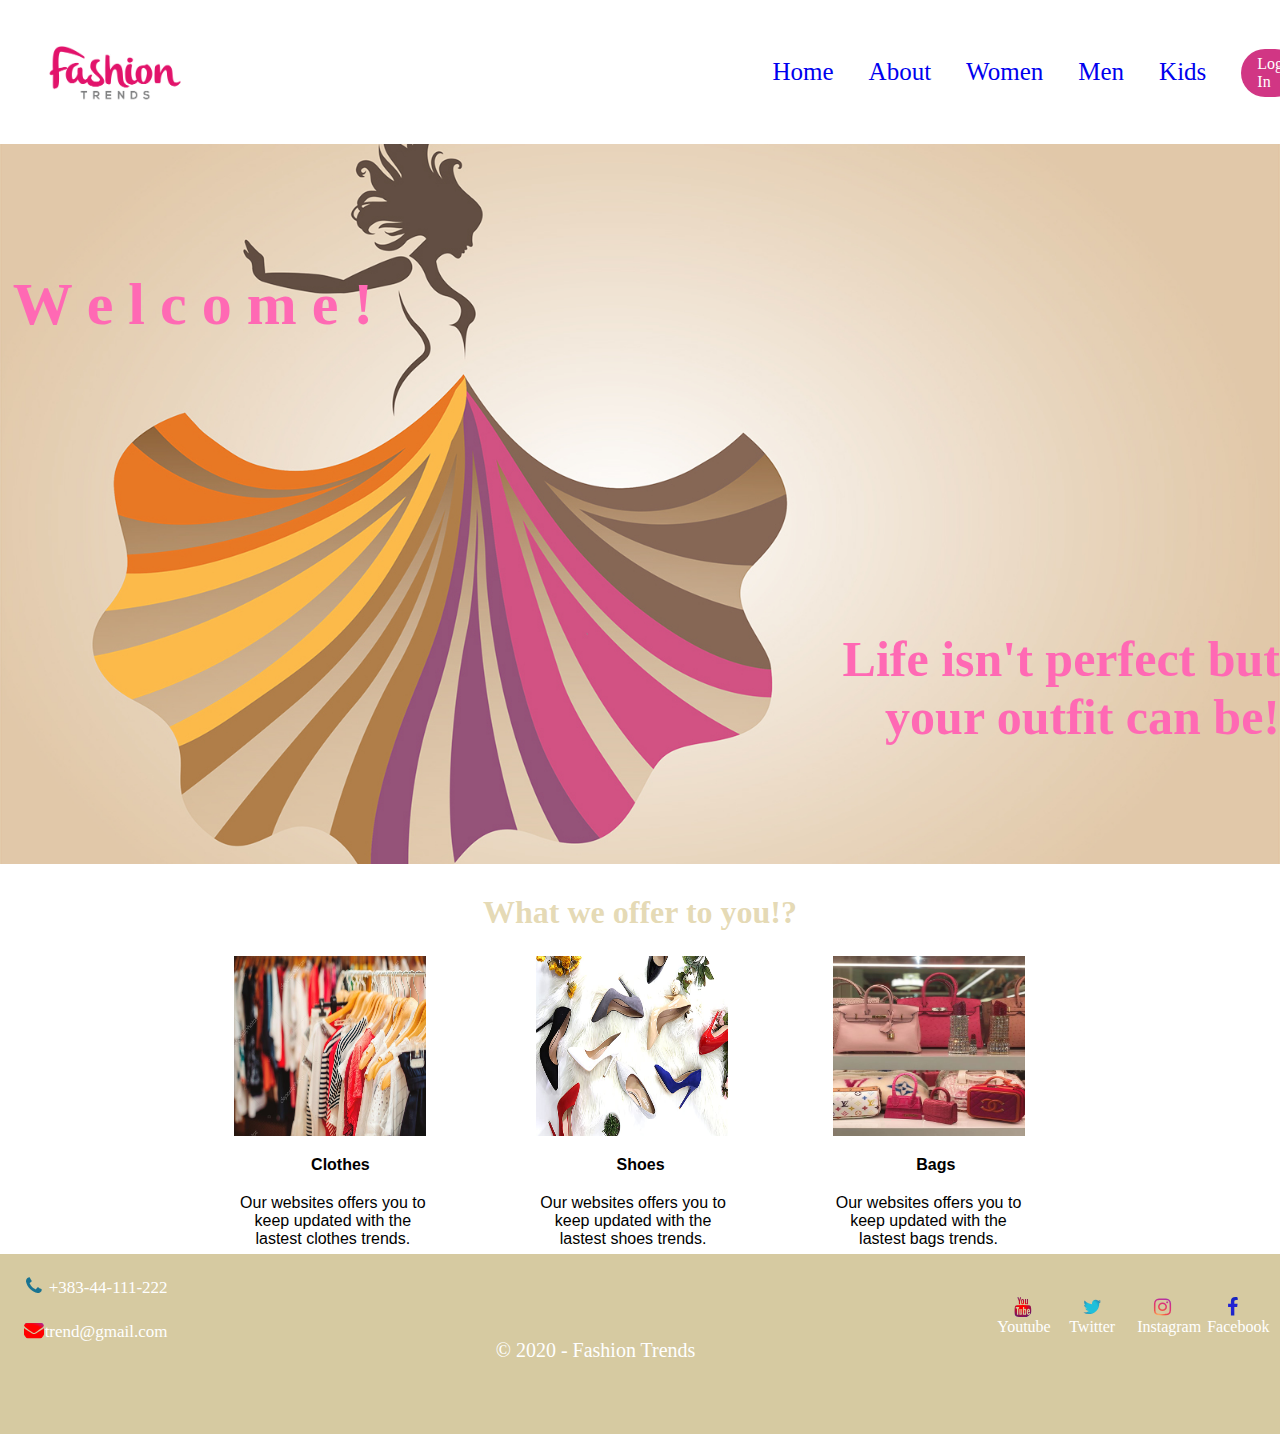
==== commit e2106d5a: "finalepernime" ====
--- a/index.html
+++ b/index.html
@@ -12,9 +12,8 @@
                     <div id ="Header">
                         <div id ="Logo">
                             <ul>
-                                <li><a href="index.html"><img class = "foto" src="fashion.png"/></a></li>
+                                <li><a href="index.html"><img src="fashion.png"/></a></li>
                             </ul>
-                        
                         </div>  
                             <div id = "Elementet">
                                 <ul>
@@ -35,11 +34,9 @@
                     <h4>W e l c o m e !</h4>
                       <h3>Life isn't perfect but your outfit can be!</h3>
             </div>  
-
             <div class="intro">
                 <h1>What we offer to you!?</h1>
             </div>
-
                 <div class='Permbajtja'>
                     <div class='box'>
                         <img src="foto3.jpg">
@@ -57,8 +54,7 @@
                         <p>Our websites offers you to keep updated with the lastest bags trends.</p>
                     </div>
                 </div>
-        </main>
-            
+        </main>     
         <footer>
             <div id ="f-color">
                 <div class="wrapper">
@@ -66,13 +62,11 @@
                        <ul>
                         <li class="pm"><i class="fa fa-phone"></i> <span>+383-44-111-222</span></li>
                         <li class="pm"><i class="fa fa-envelope"></i><span>trend@gmail.com</span></li>
-    
                        </ul>
                     </div>
                     <div class="single-footer">
                         <p id="copy">&copy; 2020 - Fashion Trends</p>
                     </div>
-                
                 <div class="single-footer">
                     <div class="butona">
                  <ul>
@@ -85,9 +79,7 @@
                 </div> 
               </div>
             </div> 
-         
         </footer>
-    
     </body>
 </html>
 
--- a/Fashion.css
+++ b/Fashion.css
@@ -5,13 +5,7 @@
 
  /*INDEX*/
 
-#content{
-    width: 100%;
-    height: 100%;
-    margin: 0 auto;  
-}
-
-#Logo ul li img{
+ #Logo ul li img{
     height: 100px;
     width: 200px;
     margin-top: 20%;
@@ -21,14 +15,7 @@
     display: flex;
     flex-direction: row;
     width: 100%;
-    min-height: 40px;   
-}
-
-#Logo ul{
-    display: flex;
-    flex-direction: row;
-    align-content: center;
-    align-items: center ;
+   
 }
 
 #Logo ul li{
@@ -39,8 +26,7 @@
 #Elementet ul{
     display: flex;
     flex-direction: row;
-    align-content: right;
-    align-items: center ;
+    align-items: center;
     justify-content: space-around;
     margin-left: 50%;       
 }
@@ -59,11 +45,11 @@
 }
 
 li a {
-   text-decoration: none;
-}
+    text-decoration: none;
+ }
 
 li a:hover{
-     color: hotpink;
+    color: hotpink;
 }
 
 .login{
@@ -80,6 +66,7 @@
     width: 100vw;
     height: 80vh;
 }
+
 .container h3{
     font-size: 50px;
     font-family: Edwardian Script ITC;
@@ -90,6 +77,7 @@
     left: 62%;
     top: 70%;
 }
+
 .container h4{
     font-size: 60px;
     font-family: Edwardian Script ITC;
@@ -100,12 +88,14 @@
     left: 1%;
     top: 30%;
 }
+
 .intro>h1 {
     margin-top: 2%;
     text-align: center;
     margin-bottom: 2%;
     color: rgba(204, 182, 109, 0.527);
 }
+
 .Permbajtja {
     display: flex;
     justify-content: space-between;
@@ -114,30 +104,35 @@
     left: 10%;
     flex-direction: row;
 }
+
 .box {
     display: flex;
     flex-direction: column;
     justify-content: center;
     text-align: center;
 }
+
 .box>h4 {
     margin: 20px 0;
     margin-left: 40%;
     font-family: sans-serif;
     
 }
+
 .box p {
     font-weight: 100;
     margin-left: 35%;
     font-family: sans-serif;
-   margin-bottom: 2%;
-}
+    margin-bottom: 2%;
+}
+
 .box img {
     width: 15vw;
     height: 20vh;
     left: 35%;
     position: relative;  
 }
+
  /*FOOTER*/
 
 .single-footer{
@@ -146,6 +141,7 @@
     text-align: center;
     color: #fff;
 }
+
 .single-footer .fa{
     padding: 1px;
     font-size: 20px;
@@ -154,26 +150,31 @@
     text-align:center;
     border-radius: 50%;
 }
+
 .single-footer ul{
     margin: 0;
     padding:0;
     list-style: none;
 }
+
 .single-footer ul a{
     text-transform: uppercase;
     text-decoration: none;
     color: #fff;
     font-size: 15px;
 }
+
 .single-footer p{
     width: 65;
     font-size: 17px;
 }
+
 #f-color{
    background-color:rgb(214, 202, 161);
    width: content;
    height: 20vh;
 }
+
 .wrapper .butoni{
    height: 50px;
    width: 50px;
@@ -181,72 +182,94 @@
    margin: 0 10px;  
    margin-top: 10%;
 }
+
 #copy{
    margin-top: 20%;
    font-size: 20px;
    margin-right: 18%;
 }
+
 .pm{
    margin-top: 5%;
    margin-right: 55%;
    font-size: 17px;
 }
+
 .butoni{
    margin-top: 5%;
 }
 
+.fa-phone{
+    background: -webkit-radial-gradient(ellipse,  rgb(25, 115, 145) 75%, #ef1d49);
+    -webkit-background-clip:text;
+    -webkit-text-fill-color: transparent;
+}
+
+.fa-envelope{
+    background: -webkit-radial-gradient(33% 100% circle, red 30%, red 62%, #9b36b7 85%, white);
+    background: radial-gradient(circle at 33% 100%, red 30%,red 62%, #9b36b7 85%, white);
+    -webkit-background-clip:text;
+    -webkit-text-fill-color: transparent;
+}
+
+.fa-instagram{
+    background: -webkit-radial-gradient(33% 100% circle, #fed373 4%, #f15245 30%, #d92e7f 62%, #9b36b7 85%, #515ecf);
+    background: radial-gradient(circle at 33% 100%, #fed373 4%, #f15245 30%, #d92e7f 62%, #9b36b7 85%, #515ecf);
+    -webkit-background-clip:text;
+    -webkit-text-fill-color: transparent;
+}
+
+.fa-twitter{
+    background: -webkit-radial-gradient(center,  #08bee2e1 35%, #273478);
+    -webkit-background-clip:text;
+    -webkit-text-fill-color: transparent;
+}
+
+.fa-facebook{
+    background: -webkit-radial-gradient(center, rgb(35, 35, 212) 20%, #0c27ad);
+    -webkit-background-clip:text;
+    -webkit-text-fill-color: transparent;
+}
+
+.fa-youtube{
+    background: -webkit-radial-gradient(center, red 20%, #0c27ad);
+    -webkit-background-clip:text;
+    -webkit-text-fill-color: transparent;
+}
+
 /*ABOUT US*/
 
 .slideshow {
-    max-width: 1000px;
+    max-width: 800vw;
+
     position: relative;
     margin: auto;   
  }
-.slideshow .Slides img{
-   max-width: 500vw;
-}
-  /* Hide the images by default */
-  .Slides {
-    display: none;
-}
-  
-  /* Next & previous buttons */
-  .mbrapa, .para {
+
+ .slideshow .Slides img{
+    max-width: 500vw;
+ }
+
+.mbrapa, .para {
     cursor: pointer;
     position: absolute;
     top: 50%;
-    width: auto;
-    margin-top: -22px;
+    margin-top: 5px;
     padding: 16px;
-    color: white;
+    color:black;
     font-weight: bold;
     font-size: 18px;
     transition: 0.6s ease;
-    border-radius: 0 3px 3px 0;
-    user-select: none;
 }
   
-  /* Position the "next button" to the right */
-  .para {
-    right: 0;
-    border-radius: 3px 0 0 3px;
+.para {
+    right: 0; 
 }
   
-  /* On hover, add a black background color with a little bit see-through */
-  .mbrapa:hover, .para:hover {
+.mbrapa:hover, .para:hover {
     background-color: rgb(190, 35, 113);
 }
-  
-  /* Caption text */
-
-  /* Fading animation */
-  .hija {
-    -webkit-animation-name: fade;
-    -webkit-animation-duration: 1.5s;
-    animation-name: fade;
-    animation-duration: 1.5s;
-}
-  
+
 #bout p{
     font-size: 22px;
     font-family: 'Times New Roman', Times, serif;
@@ -258,6 +281,7 @@
     margin-bottom: 2%;
     margin-left: 1%;   
 }
+
 #bout #tx{
     font-size: 22px;
     font-family: 'Times New Roman', Times, serif;
@@ -268,6 +292,7 @@
     width: 50%;
     margin-left: 49%;
 }
+
 #bout #tx1{
     font-size: 22px;
     font-family: 'Times New Roman', Times, serif;
@@ -286,6 +311,7 @@
     margin-bottom: 2%;
     color: rgb(218, 110, 164);
 }
+
 .women {
     display: flex;
     justify-content: space-between;
@@ -294,59 +320,76 @@
     left: 2%;
     flex-direction: row;
 }
+
 .w-box{
     display: flex;
     flex-direction: column;
     justify-content: center;
     text-align: center;
 }
+
 .w-box p {
     margin-left: 20%;
     font-family: sans-serif;  
 }
+
 .w-box img {
     width: 15vw;
     height: 30vh;
     left: 35%;
     position: relative; 
 }
+
 #boxes .w-box{
     text-align-last:center;
     width:50%;
     padding:10px;
     margin-left: 20px;  
 }
+
 .p-stili{
     padding:15px;
     background-color: rgb(218, 110, 164);
     color:#ffffff;
     margin-top:30px;
     margin-bottom:10px;  
- }
+}
+
 #boxes .semore{
-    background: rgba(219, 145, 213, 0.432);
+    background: rgb(238, 193, 142);
     border-radius: 20px;
-    justify-content: center;
-    font-size: 8px;
     width: 20%;
     padding: 10px;
     margin-left: 50%;
+    border: 0px;
+}
+
+button a{
+    text-decoration: none;
     color: white;
-    border: 0px;
- }
-
- /*MAN*/
+    font-size: 10px;
+    font-weight: bolder;
+}
+
+button a:hover{
+    color: hotpink;
+}
+
+/*MAN*/
+
 .sector1>h1{
     text-align: center;
     margin-bottom: 2%;
     color:black;
 }
+
 #m-foto{
     width: 70vw;
     height:60vh;
     margin-left: 15%;
     margin-top: 3%;
 }
+
 .men {
     display: flex;
     justify-content: space-between;
@@ -355,6 +398,7 @@
     left: 2%;
     flex-direction: row;
 }
+
 .m-box{
     display: flex;
     flex-direction: column;
@@ -385,7 +429,7 @@
 .Stili{
     padding:15px;
     background-color:black;
-    color:#ffffff;
+    color:white;
     margin-top:30px;
     margin-bottom:10px;
 }
@@ -403,16 +447,19 @@
 }
 
 /*KIDS*/
+
 #k-foto{
     width: 70vw;
     height:60vh; 
     margin-left: 2%;  
 }
+
 .sector2>h1{
     text-align: center;
     margin-bottom: 2%;
     color:rgb(219, 183, 106);
 }
+
 .kids {
     display: flex;
     justify-content: space-between;
@@ -421,6 +468,7 @@
     left: 2%;
     flex-direction: row;
 }
+
 .k-box{
     display: flex;
     flex-direction: column;
@@ -428,6 +476,7 @@
     text-align: center;
     margin-top: 1%;
 }
+
 .k-box img {
     width: 15vw;
     height: 30vh;
@@ -460,23 +509,24 @@
 }
 
 /*LOGIN*/
+
 .cont{
-  margin: auto;
-  width: 30%;
-  height: 20%;
-  margin-bottom: 10%;
-  margin-top: 5%;
-}
+    margin: auto;
+    width: 30%;
+    height: 20%;
+    margin-bottom: 10%;
+    margin-top: 5%;
+  }
 
 .cont form{
-  width: 60%;
-  height: 50vh;
-  padding: 20px;
-  background: rgba(235, 208, 208, 0.747);
-  text-align: center;
-  font-size: 15px;
-  margin-left: 15%;
-}
+    width: 60%;
+    height: 50vh;
+    padding: 20px;
+    background: rgba(235, 208, 208, 0.747);
+    text-align: center;
+    font-size: 15px;
+    margin-left: 15%;
+  }
 
 .cont form h1{
   text-align: center;
@@ -505,10 +555,11 @@
 }
 
 #account{
-  margin-top: 10%;
-}
+    margin-top: 10%;
+  }
 
 /*REGISTER*/
+
 .cont1{
   margin: auto;
   width: 30%;
@@ -554,7 +605,4 @@
 
 #rg{
     margin-top: 3%;
-}
-
-
-
+}